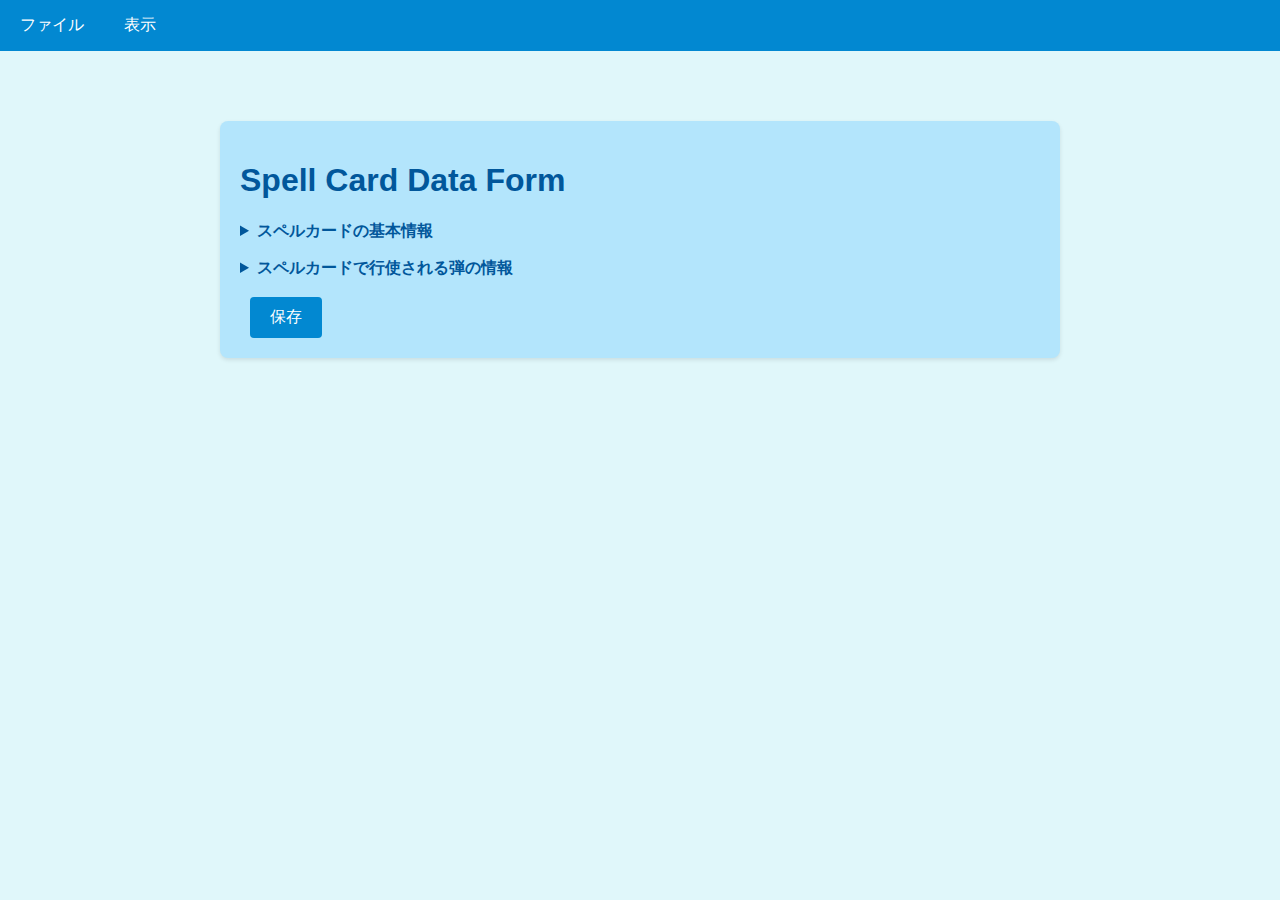
==== index.html @ f1e0aaa2 "フォルダ構成を変更" ====
<!DOCTYPE html>
<html lang="ja">

<head>
    <meta charset="UTF-8">
    <meta name="viewport" content="width=device-width, initial-scale=1.0">
    <title>Spell Card Data Form</title>
    <link rel="stylesheet" href="style.css">
    <script src="./js/script.js"></script>
    <script src="./js/output.js"></script>
    <script src="./js/input.js"></script>
</head>

<body>
    <div class="menu-bar">
        <ul>
            <li class="menu-item" id="fileMenu">ファイル
                <ul class="submenu">
                    <li>
                        <div id="reload">新規作成 (Ctrl + R)</div>
                    </li>
                    <li>
                        <div id="openJson" accesskey="o">JSONファイルを開く (Ctrl + O)</div>
                    </li>
                    <hr>
                    <li>
                        <div id="openHpp" accesskey="m">ModelID.hpp を開く (Ctrl + M)</div>
                    </li>
                    <li>
                        <div id="deleteHpp">読込済 Model ID 情報を削除</div>
                    </li>
                    <hr>
                    <li>
                        <div id="save" accesskey="s">保存 (Ctrl + S)</div>
                    </li>
                </ul>
            </li>
            <li class="menu-item" id="viewMenu">表示
                <ul class="submenu">
                    <li>
                        <div id="showModelIDsMenu">読込済 Model IDを表示</div>
                    </li>
                </ul>
            </li>
        </ul>
    </div>
    <input type="file" id="loadJson" accept=".json">
    <input type="file" id="loadHpp" accept=".hpp">
    <div class="container">
        <h1>Spell Card Data Form</h1>
        <form id="spellCardForm">
            <details>
                <summary>
                    <b>スペルカードの基本情報</b>
                </summary>
                <table>
                    <tr>
                        <td><label for="name">スペルカード名</label></td>
                        <td><input type="text" id="name" name="name" placeholder="ミシカルリング"></td>
                    </tr>
                    <tr>
                        <td><label for="englishName">スペルカード名 (英名)</label></td>
                        <td><input type="text" id="englishName" name="englishName" placeholder="Mythical Ring"></td>
                    </tr>
                    <tr>
                        <td><label for="modelID">3D モデル ID</label></td>
                        <td>
                            <select id="modelID" name="modelID">
                                <option>ModelID.hpp を読み込んでください</option>
                            </select>
                        </td>
                    </tr>
                    <tr>
                        <td><label for="spellCardType">スペルカードの種類</label></td>
                        <td>
                            <select id="spellCardType" name="spellCardType">
                                <optgroup label="タイプ依存種"></optgroup>
                                <option value="0">[ NS ] ノーマルショット</option>
                                <option value="1">[ CS ] チャージショット</option>
                                <option value="2">[ SP ] 通常スペルカード</option>
                                <option value="3">[ CSP ] チャージスペルカード</option>
                                <optgroup></optgroup>
                                <optgroup label="共通種"></optgroup>
                                <option value="4">[ EX ] エクストラスペルカード</option>
                                <optgroup></optgroup>
                                <optgroup label="共通種 (テンション依存)"></optgroup>
                                <option value="5">[ HT ] ハイテンションスペルカード</option>
                                <option value="6">[ CT ] クライマックススペルカード</option>
                                <option value="7">[ CF ] クライマックススペルカード フィナーレ</option>
                            </select>
                        </td>
                    </tr>
                    <tr>
                        <td><label for="movementType">スペルタイプ</label></td>
                        <td>
                            <select id="movementType" name="movementType">
                                <option value="type1">Type 1</option>
                                <option value="type2">Type 2</option>
                                <option value="type3">Type 3</option>
                            </select>
                        </td>
                    </tr>
                    <tr>
                        <td><label for="chargeTime">チャージ時間</label></td>
                        <td><input type="number" id="chargeTime" name="chargeTime" step="0.1" placeholder="チャージ時間なし: 0"
                                value="0">
                        </td>
                    </tr>
                    <tr>
                        <td><label for="reloadTime">リロード時間</label></td>
                        <td><input type="number" id="reloadTime" name="reloadTime" step="0.1" value="0"></td>
                    </tr>
                    <tr>
                        <td><label for="maxAmmo">最大弾数</label></td>
                        <td><input type="number" id="maxAmmo" name="maxAmmo" value="1" min="1" max="99"></td>
                    </tr>
                    <tr>
                        <td><label for="isTargeting">相手を向いた状態で行使するかどうか</label></td>
                        <td class="checkbox-label">
                            <label>
                                <input type="checkbox" id="isTargeting" name="isTargeting">
                                <span id="isTargetingText">false</span>
                            </label>
                        </td>
                    </tr>
                    <tr>
                        <td><label for="initialPosition">初期位置</label></td>
                        <td>
                            <div class="xyz-input">
                                <input type="number" id="initialPositionX" name="initialPositionX" placeholder="X"
                                    value="0">
                                <input type="number" id="initialPositionY" name="initialPositionY" placeholder="Y"
                                    value="0">
                                <input type="number" id="initialPositionZ" name="initialPositionZ" placeholder="Z"
                                    value="0">
                            </div>
                        </td>
                    </tr>
                    <tr>
                        <td><label for="burstCount">一度に発射する弾数</label></td>
                        <td><input type="number" id="burstCount" name="burstCount" min="1" max="100" value="1"></td>
                    </tr>
                    <tr>
                        <td><label for="initialVelocity">初期移動ベクトル</label></td>
                        <td id="initialVelocityContainer">
                            <div class="xyz-input">
                                [&nbsp;1&nbsp;]&nbsp;
                                <input type="number" id="initialVelocityX0" name="initialVelocityX0" placeholder="X"
                                    value="0">
                                <input type="number" id="initialVelocityY0" name="initialVelocityY0" placeholder="Y"
                                    value="0">
                                <input type="number" id="initialVelocityZ0" name="initialVelocityZ0" placeholder="Z"
                                    value="0">
                            </div>
                        </td>
                    </tr>
                    <tr>
                        <td><label for="castTime">詠唱時間</label></td>
                        <td><input type="number" id="castTime" name="castTime" step="0.1" value="0" min="0"></td>
                    </tr>
                    <tr>
                        <td><label for="waitForReturn">弾の戻りを待機するかどうか</label></td>
                        <td class="checkbox-label">
                            <label>
                                <input type="checkbox" id="waitForReturn" name="waitForReturn">
                                <span id="waitForReturnText">false</span>
                            </label>
                        </td>
                    </tr>
                    <tr>
                        <td><label for="travelDistance">プレイヤー自身の移動距離</label></td>
                        <td><input type="number" id="travelDistance" name="travelDistance" step="0.1"
                                placeholder="現世斬とかみたいな攻撃時の移動距離" value="0" min="0"></td>
                    </tr>
                    <tr>
                        <td><label for="isTeleporting">瞬間移動するかどうか</label></td>
                        <td class="checkbox-label">
                            <label>
                                <input type="checkbox" id="isTeleporting" name="isTeleporting">
                                <span id="isTeleportingText">false</span>
                            </label>
                        </td>
                    </tr>
                    <tr>
                        <td><label for="cooldownTime">クールタイム</label></td>
                        <td><input type="number" id="cooldownTime" name="cooldownTime" step="0.1" min="0" value="0">
                        </td>
                    </tr>
                    <tr>
                        <td><label for="animationName">再生アニメーション名</label></td>
                        <td><input type="text" id="animationName" name="animationName" placeholder="アニメーション名"
                                value="none">
                        </td>
                    </tr>
                </table>
            </details>

            <details>
                <summary>
                    <b>スペルカードで行使される弾の情報</b>
                </summary>

                <details open>
                    <summary>
                        <b>移動関連</b>
                    </summary>

                    <table>
                        <tr>
                            <td><label for="power">威力</label></td>
                            <td><input type="number" id="power" name="power" placeholder="火力" value="0" min="0"></td>
                        </tr>
                        <tr>
                            <td><label for="acceleration">加速度</label></td>
                            <td><input type="number" id="acceleration" name="acceleration" step="0.1" min="0" value="0">
                            </td>
                        </tr>
                        <tr>
                            <td><label for="maxSpeed">最大移動速度</label></td>
                            <td><input type="number" id="maxSpeed" name="maxSpeed" step="0.1" min="0" value="0"></td>
                        </tr>
                        <tr>
                            <td><label for="maxRange">最大移動距離 (射程距離)</label></td>
                            <td><input type="number" id="maxRange" name="maxRange" step="0.1" min="0" value="0"></td>
                        </tr>
                    </table>
                </details>

                <details open>
                    <summary>
                        <b>弾の強度関連</b>
                    </summary>

                    <table>
                        <tr>
                            <td><label for="strength">弾の強度</label></td>
                            <td><input type="number" id="strength" name="strength" step="0.1" min="1" value="1"></td>
                        </tr>
                        <tr>
                            <td><label for="strengthReduction">弾の強度削り値</label></td>
                            <td><input type="number" id="strengthReduction" name="strengthReduction" step="0.1" min="0"
                                    value="0"></td>
                        </tr>
                    </table>
                </details>

                <details open>
                    <summary>
                        <b>当たり判定関連</b>
                    </summary>

                    <table>
                        <tr>
                            <td><label for="radius">当たり判定の半径</label></td>
                            <td><input type="number" id="radius" name="radius" step="0.1" value="0" min="0"></td>
                        </tr>
                        <tr>
                            <td><label for="expansion">当たり判定の膨張値</label></td>
                            <td><input type="number" id="expansion" name="expansion" step="0.1" value="0" min="0"
                                    placeholder="ミシャグジ様とか"></td>
                        </tr>
                    </table>
                </details>

                <details open>
                    <summary>
                        <b>未分類</b>
                    </summary>

                    <table>
                        <tr>
                            <td><label for="activeDuration">有効時間</label></td>
                            <td><input type="number" id="activeDuration" name="activeDuration" step="0.1" min="1"
                                    value="1">
                            </td>
                        </tr>
                        <tr>
                            <td><label for="initialSpawnDelay">初期生成時 移動待機時間</label></td>
                            <td><input type="number" id="initialSpawnDelay" name="initialSpawnDelay" step="0.1"
                                    value="0" min="0"></td>
                        </tr>
                        <tr>
                            <td><label for="isProjectileKnockback">弾同士の押し戻しがあるかどうか</label></td>
                            <td class="checkbox-label">
                                <label>
                                    <input type="checkbox" id="isProjectileKnockback" name="isProjectileKnockback">
                                    <span id="isProjectileKnockbackText">false</span>
                                </label>
                            </td>
                        </tr>
                        <tr>
                            <td><label for="opponentStaggerLevel">相手の怯み度</label></td>
                            <td>
                                <select id="opponentStaggerLevel" name="opponentStaggerLevel" class="browser-default">
                                    <option value="none">怯み無し</option>
                                    <option value="low">低</option>
                                    <option value="medium">中</option>
                                    <option value="high">高</option>
                                </select>
                            </td>
                        </tr>

                    </table>
                </details>

                <hr>

                <details open>
                    <summary>
                        <b>追尾判定位置関連</b>
                    </summary>

                    <table>
                        <tr>
                            <td><label for="distanceRatio">追尾判定位置 (距離による割合)</label></td>
                            <td><input type="number" id="distanceRatio" name="distanceRatio" step="0.01" min="0" max="1"
                                    value="0.2" placeholder="0: キャラと同位置 / 1: ターゲットと同位置"></td>
                        </tr>
                        <tr>
                            <td><label for="maxDistance">追尾判定位置 (上限距離)</label></td>
                            <td><input type="number" id="maxDistance" name="maxDistance" step="0.1" placeholder="進んだ距離"
                                    min="1" value="1"></td>
                        </tr>
                        <tr>
                            <td><label for="attempts">追尾判定回数</label></td>
                            <td><input type="number" id="attempts" name="attempts" min="1" value="1"></td>
                        </tr>
                        <tr>
                            <td><label for="pauseDuration">追尾判定時一時停止時間</label></td>
                            <td><input type="number" id="pauseDuration" name="pauseDuration" step="0.1" value="0"
                                    min="0">
                            </td>
                        </tr>
                        <tr>
                            <td><label for="pauseEffectiveAttempts">追尾判定時一時停止有効回数</label></td>
                            <td><input type="number" id="pauseEffectiveAttempts" name="pauseEffectiveAttempts" min="0"
                                    value="0"></td>
                        </tr>
                    </table>
                </details>
            </details>
            <br>
            <button type="submit" class="btn waves-effect waves-light" id="Submit">保存</button>
        </form>
    </div>
    <script>
        document.addEventListener('DOMContentLoaded', function () {
            const checkboxes = document.querySelectorAll('input[type="checkbox"]');
            checkboxes.forEach(checkbox => {
                const span = checkbox.nextElementSibling;
                checkbox.addEventListener('change', function () {
                    span.textContent = checkbox.checked ? 'true' : 'false';
                });
            });
        });
    </script>
</body>

</html>
---- style.css ----
* {
    user-select: none;
}

body {
    font-family: 'メイリオ', 'Consolas', sans-serif;
    background-color: #e0f7fa;
    /* lightblue系の背景色 */
    color: #01579b;
    /* 濃い青色 */
    margin: 0;
    padding: 0;
}

details {
    margin-top: 1rem;
    cursor: pointer;
}

.menu-bar {
    background-color: #0288d1;
    /* lightblue系のメニュー背景色 */
    color: white;
    padding: 10px;
    position: fixed;
    top: 0;
    width: 100%;
    z-index: 1000;
}

.menu-bar ul {
    list-style: none;
    margin: 0;
    padding: 0;
    display: flex;
}

.menu-bar .menu-item {
    position: relative;
    margin-right: 20px;
    cursor: pointer;
    padding: 5px 10px;
}

.menu-bar .menu-item:hover {
    background-color: #03a9f4;
    /* lightblue系のホバー色 */
}

.menu-bar .submenu {
    display: none;
    position: absolute;
    background-color: #0288d1;
    /* lightblue系のサブメニュー背景色 */
    list-style: none;
    padding: 10px;
    margin: 0;
    top: 37.5px;
    left: 0;
    border-radius: 4px;
    white-space: nowrap;
    /* Prevent line breaks */
}

.menu-bar .submenu li {
    margin-bottom: 10px;
}

.menu-bar .submenu li div {
    color: white;
    text-decoration: none;
    padding: 5px 10px;
    border-radius: 4px;
}

.menu-bar .submenu li div:hover {
    background-color: #03a9f4;
    /* lightblue系のホバー色 */
}

.container {
    max-width: 800px;
    margin: 100px auto 50px;
    /* Adjusted margin to account for fixed menu */
    padding: 20px;
    background-color: #b3e5fc;
    /* lightblue系のコンテナ背景色 */
    box-shadow: 0 2px 4px rgba(0, 0, 0, 0.1);
    border-radius: 8px;
}

h1,
h2 {
    color: #01579b;
    /* 濃い青色 */
}

table {
    width: 100%;
    border-collapse: collapse;
    margin-bottom: 20px;
    border: 1px solid #0288d1;
}

th,
td {
    padding: 12px;
    text-align: left;
    border-bottom: 1px solid #0288d1;
    /* lightblue系のボーダー色 */
    height: 10vh;
}

label {
    font-weight: bold;
    display: block;
    margin-bottom: 5px;
    color: #01579b;
    /* 濃い青色 */
}

input[type="text"],
input[type="number"],
select,
option {
    width: calc(100% - 24px);
    padding: 10px;
    margin-bottom: 10px;
    border: 1px solid #0288d1;
    /* lightblue系のボーダー色 */
    border-radius: 4px;
    box-sizing: border-box;
    background-color: #e1f5fe;
    /* lightblue系の入力背景色 */
    color: #01579b;
    /* 濃い青色 */
}

input[type="checkbox"] {
    margin-right: 10px;
}

.checkbox-label {
    display: flex;
    align-items: center;
}

.checkbox-label span {
    margin-left: 10px;
    color: #01579b;
    /* 濃い青色 */
}

button {
    background-color: #0288d1;
    /* lightblue系のボタン背景色 */
    color: white;
    padding: 10px 20px;
    border: none;
    border-radius: 4px;
    cursor: pointer;
    font-size: 16px;
    margin-left: 10px;
}

button:hover {
    background-color: #03a9f4;
    /* lightblue系のホバー色 */
}

.file-input {
    margin-top: 10px;
    display: flex;
    align-items: center;
}

.file-input label {
    margin-right: 10px;
}

.custom-file-input {
    position: relative;
    overflow: hidden;
    display: inline-block;
}

.custom-file-input input[type="file"] {
    display: none;
}

.custom-file-input button {
    display: inline-block;
    padding: 10px 20px;
    background-color: #0288d1;
    /* lightblue系のボタン背景色 */
    color: white;
    border-radius: 4px;
    cursor: pointer;
    font-size: 16px;
    margin-left: 10px;
}

.custom-file-input button:hover {
    background-color: #03a9f4;
    /* lightblue系のホバー色 */
}

.file-input-table {
    width: 100%;
    margin-bottom: 20px;
}

.file-input-table td {
    padding: 10px;
    vertical-align: middle;
}

.file-input-table label {
    width: 200px;
}

.file-input-table .custom-file-input,
.file-input-table button {
    vertical-align: middle;
}

.form-sections {
    display: flex;
    flex-direction: column;
}

@media (min-width: 1200px) {
    .form-sections {
        flex-direction: row;
        justify-content: space-between;
    }

    #spellCardForm,
    #bulletInfoForm {
        width: 100%;
    }
}

.xyz-input {
    display: flex;
    gap: 10px;
}

.xyz-input input {
    width: calc(33.33% - 6.67px);
}
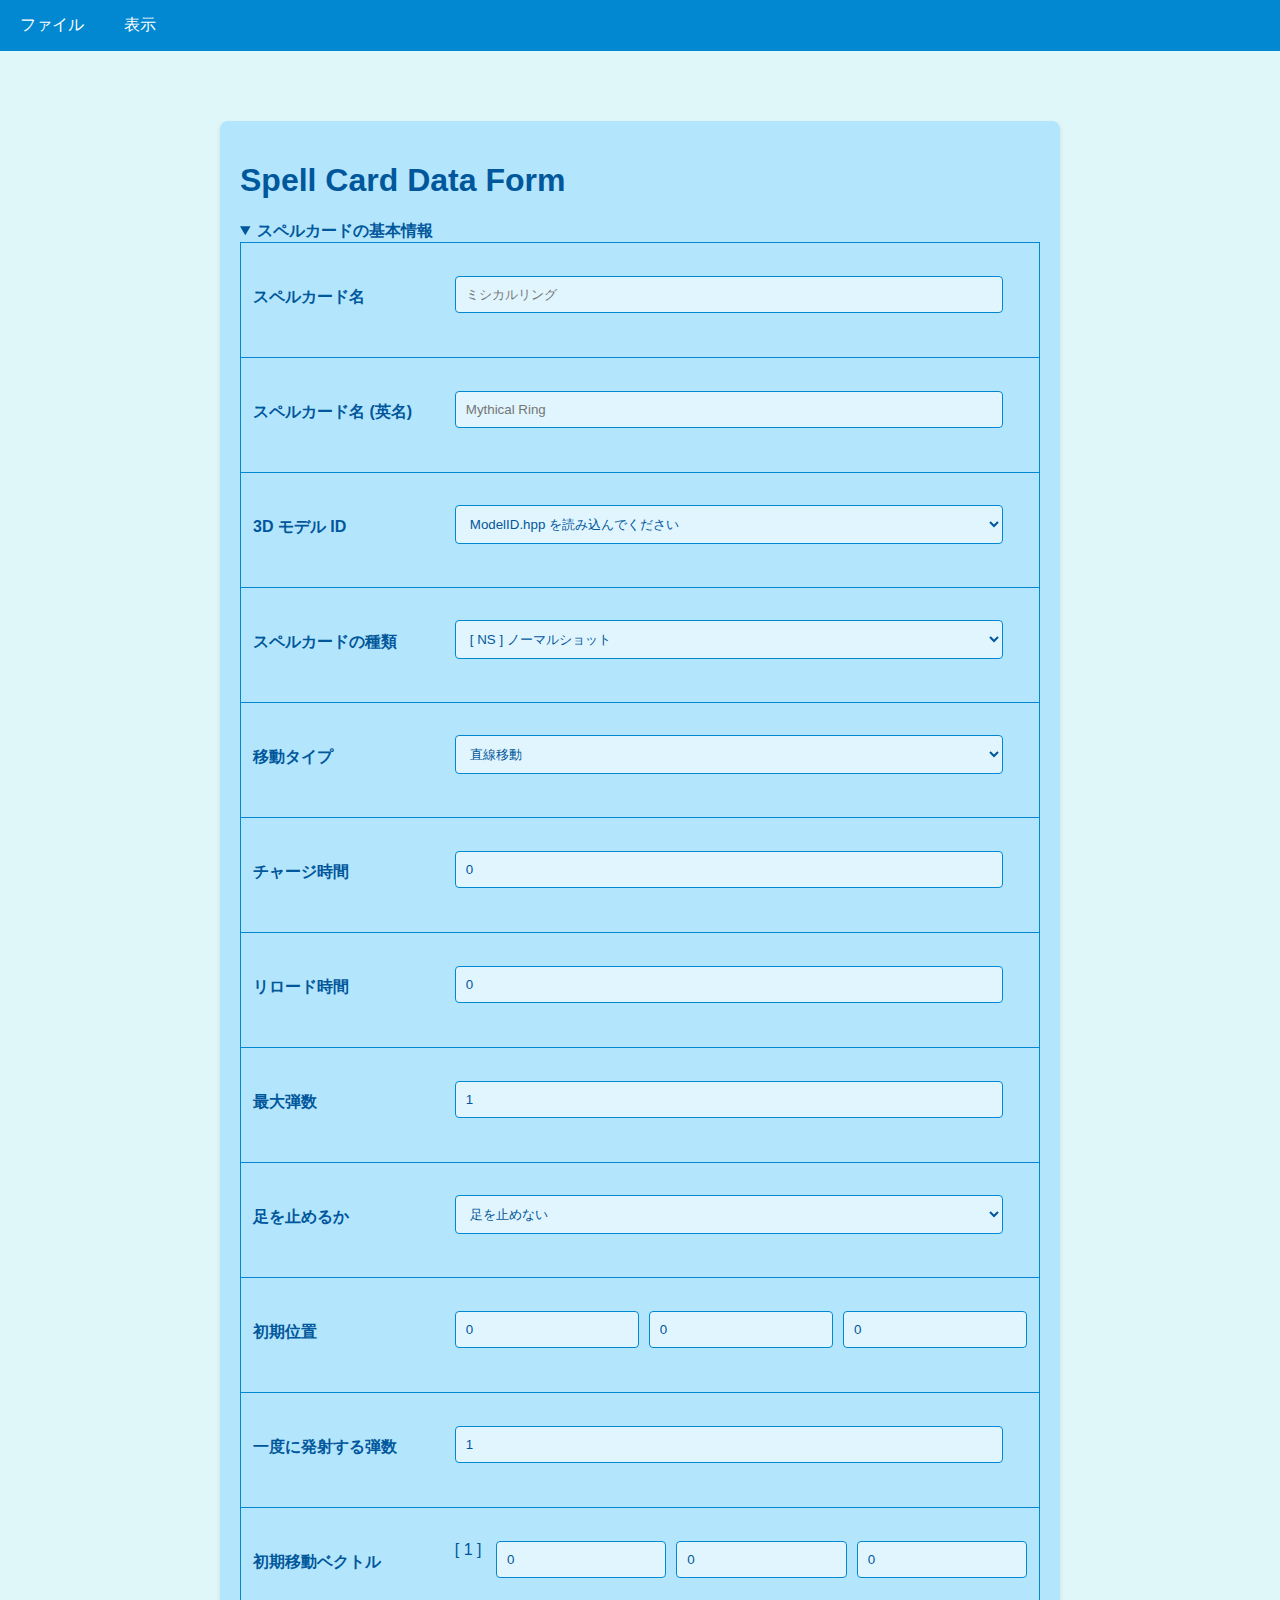
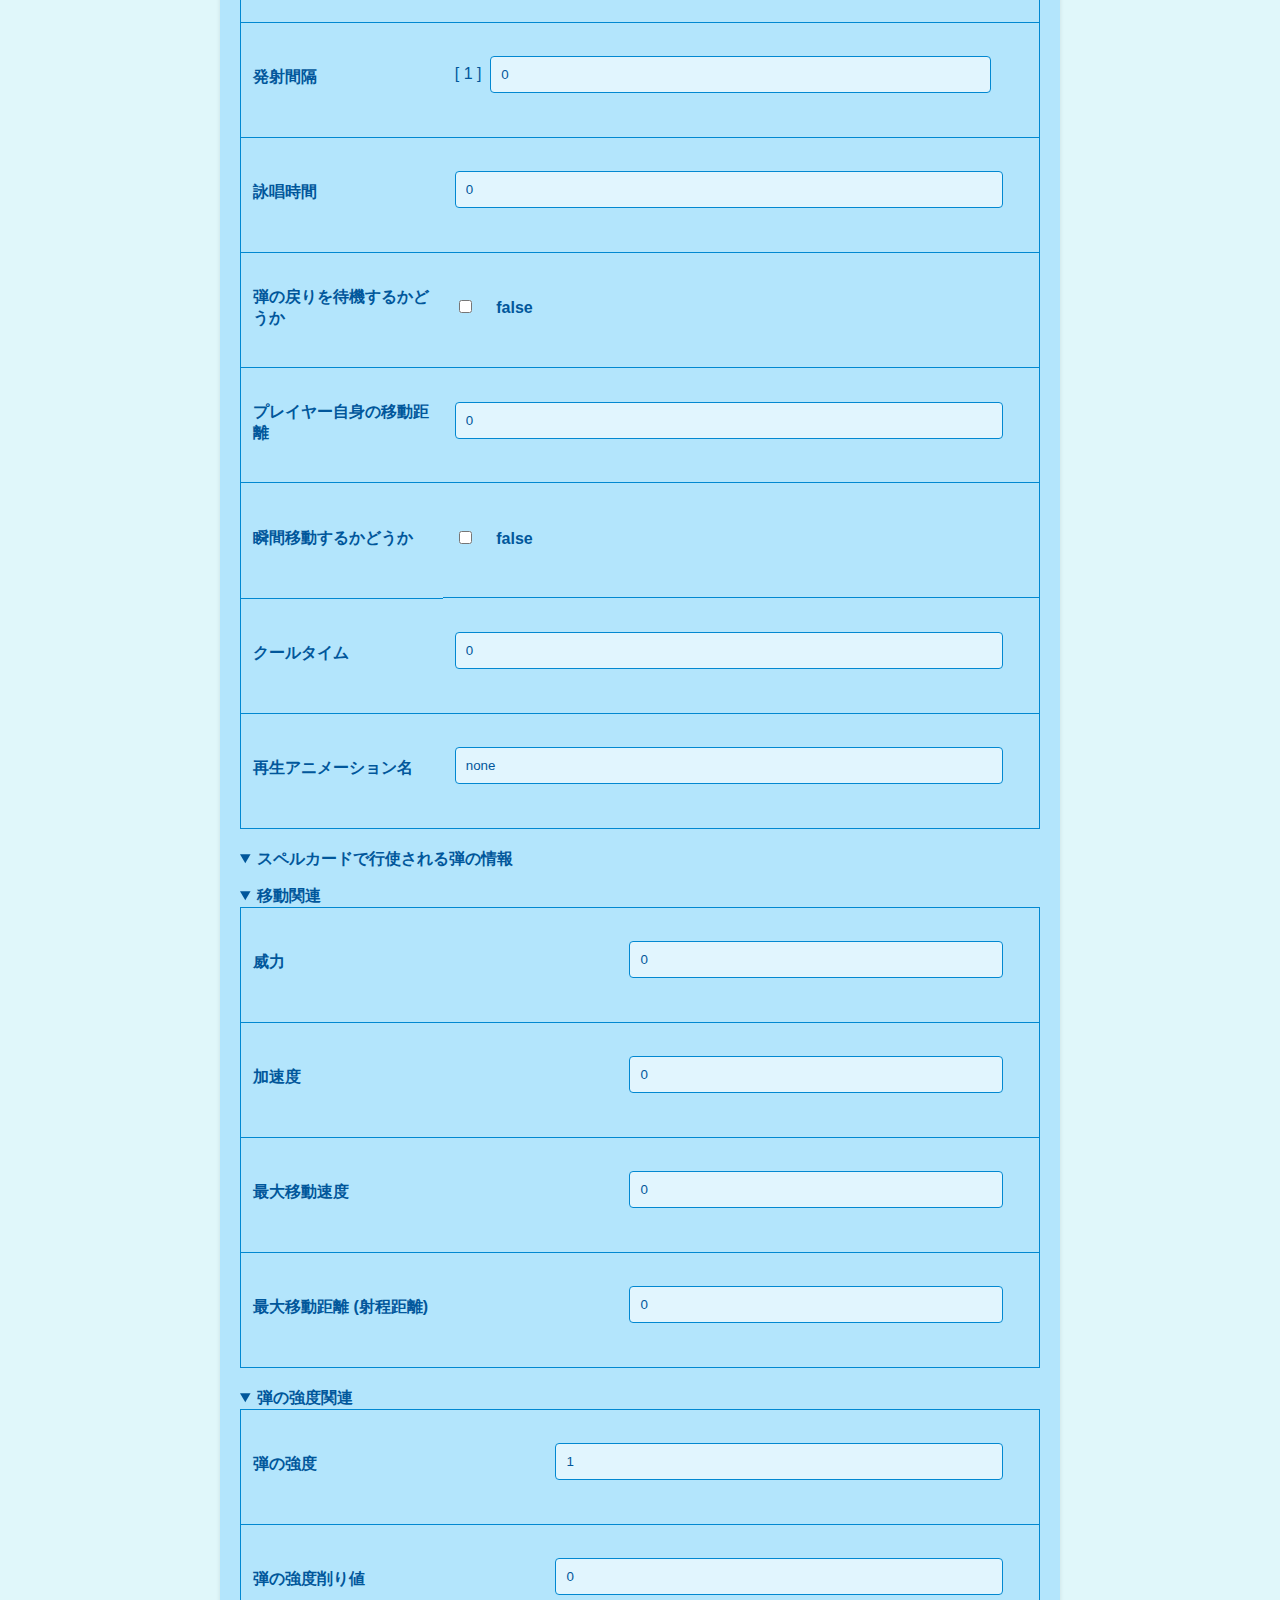
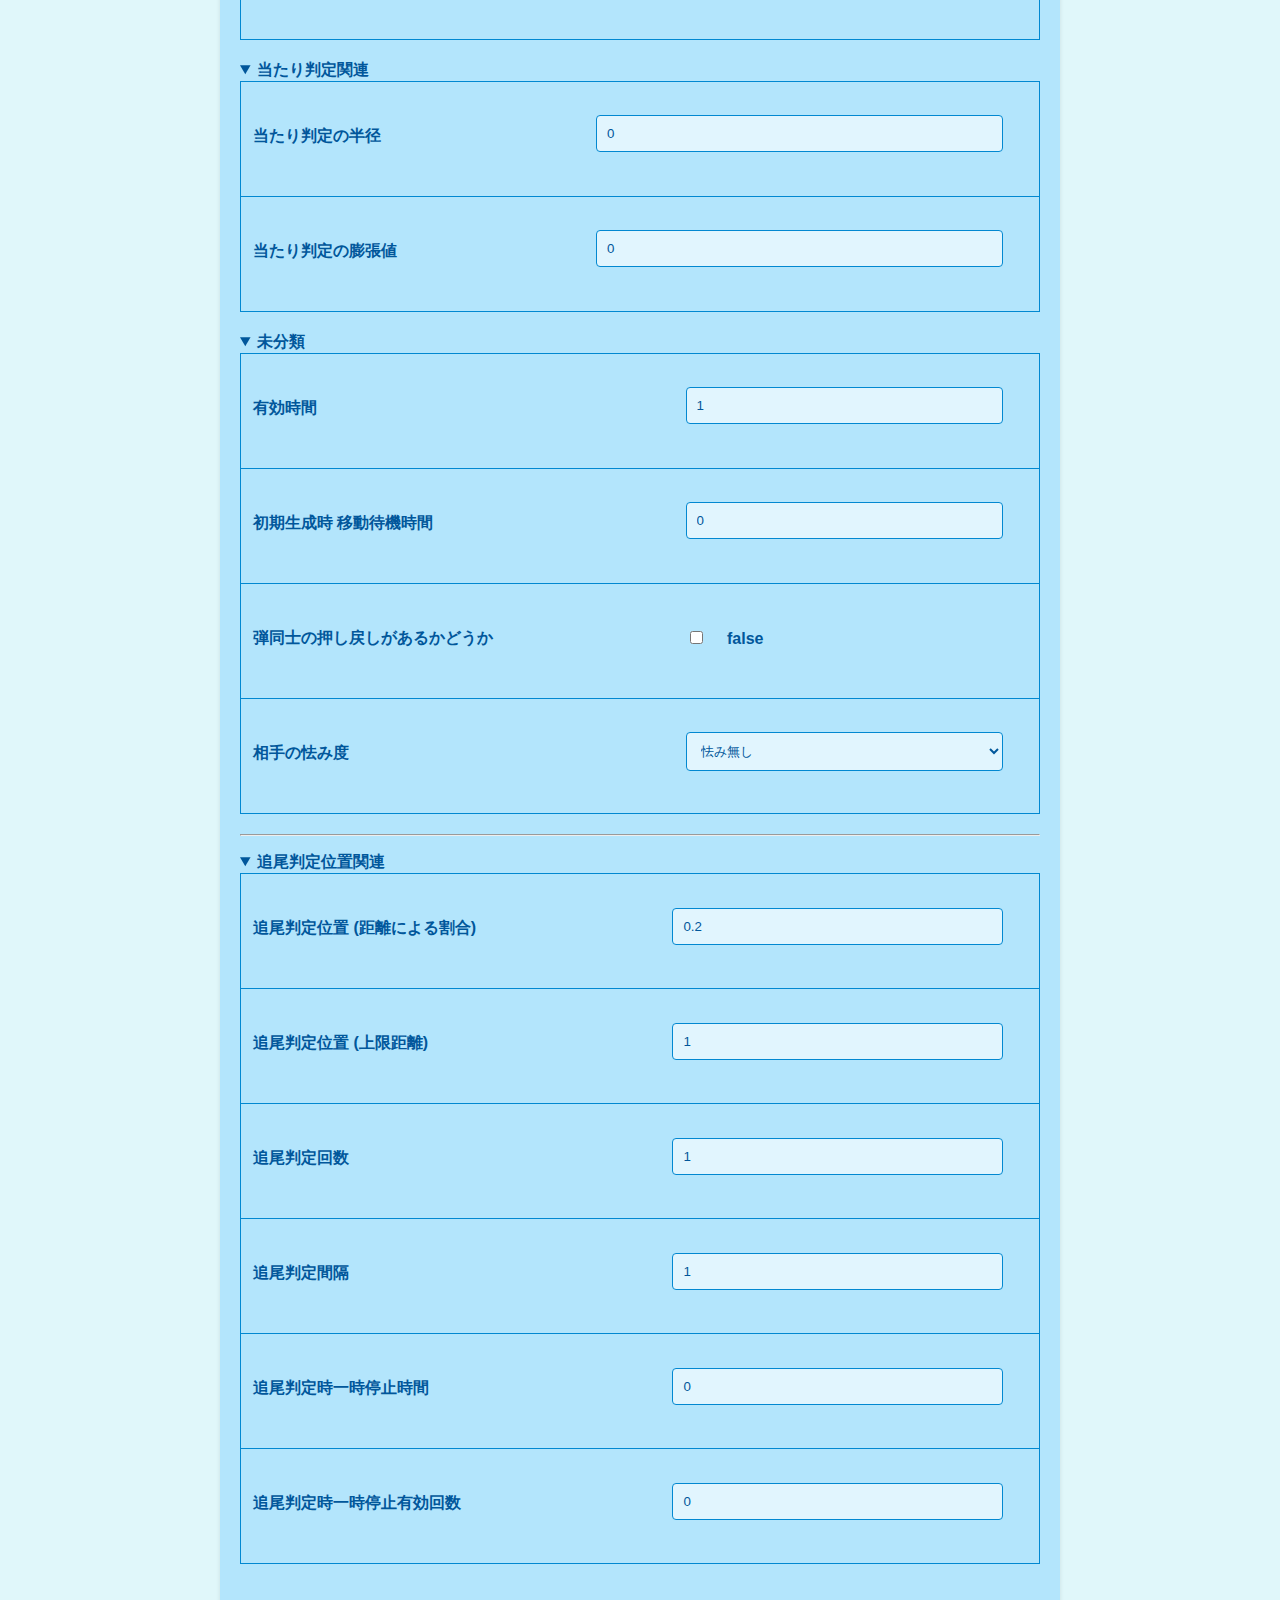
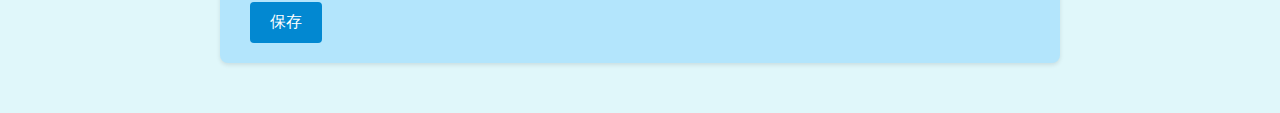
==== commit 8b172ef8: "出力データに不備があったので修正" ====
--- a/index.html
+++ b/index.html
@@ -49,7 +49,7 @@
     <div class="container">
         <h1>Spell Card Data Form</h1>
         <form id="spellCardForm">
-            <details>
+            <details open>
                 <summary>
                     <b>スペルカードの基本情報</b>
                 </summary>
@@ -91,48 +91,52 @@
                         </td>
                     </tr>
                     <tr>
-                        <td><label for="movementType">スペルタイプ</label></td>
+                        <td><label for="movementType">移動タイプ</label></td>
                         <td>
                             <select id="movementType" name="movementType">
-                                <option value="type1">Type 1</option>
-                                <option value="type2">Type 2</option>
-                                <option value="type3">Type 3</option>
+                                <option value="0">直線移動</option>
+                                <option value="1">ブーメラン移動</option>
+                                <option value="2">子弾幕作成 (神徳等)</option>
+                                <option value="3">ターゲット包囲 (弾幕結界等)</option>
+                                <option value="4">ターゲット周回 (遠隔等)</option>
+                                <option value="5">マニュアル移動 (絡繰等)</option>
                             </select>
                         </td>
                     </tr>
                     <tr>
                         <td><label for="chargeTime">チャージ時間</label></td>
-                        <td><input type="number" id="chargeTime" name="chargeTime" step="0.1" placeholder="チャージ時間なし: 0"
+                        <td><input type="number" id="chargeTime" name="chargeTime" step="0.01" placeholder="チャージ時間なし: 0"
                                 value="0">
                         </td>
                     </tr>
                     <tr>
                         <td><label for="reloadTime">リロード時間</label></td>
-                        <td><input type="number" id="reloadTime" name="reloadTime" step="0.1" value="0"></td>
+                        <td><input type="number" id="reloadTime" name="reloadTime" step="0.01" value="0"></td>
                     </tr>
                     <tr>
                         <td><label for="maxAmmo">最大弾数</label></td>
                         <td><input type="number" id="maxAmmo" name="maxAmmo" value="1" min="1" max="99"></td>
                     </tr>
                     <tr>
-                        <td><label for="isTargeting">相手を向いた状態で行使するかどうか</label></td>
-                        <td class="checkbox-label">
-                            <label>
-                                <input type="checkbox" id="isTargeting" name="isTargeting">
-                                <span id="isTargetingText">false</span>
-                            </label>
+                        <td><label for="stopMovement">足を止めるか</label></td>
+                        <td>
+                            <select id="stopMovement" name="stopMovement">
+                                <option value="0">足を止めない</option>
+                                <option value="1">常時足を止める</option>
+                                <option value="2">後ろを向いている時だけ足を止める</option>
+                            </select>
                         </td>
                     </tr>
                     <tr>
                         <td><label for="initialPosition">初期位置</label></td>
                         <td>
                             <div class="xyz-input">
-                                <input type="number" id="initialPositionX" name="initialPositionX" placeholder="X"
-                                    value="0">
-                                <input type="number" id="initialPositionY" name="initialPositionY" placeholder="Y"
-                                    value="0">
-                                <input type="number" id="initialPositionZ" name="initialPositionZ" placeholder="Z"
-                                    value="0">
+                                <input type="number" id="initialPositionX" class="initialPosition"
+                                    name="initialPositionX" placeholder="X" value="0">
+                                <input type="number" id="initialPositionY" class="initialPosition"
+                                    name="initialPositionY" placeholder="Y" value="0">
+                                <input type="number" id="initialPositionZ" class="initialPosition"
+                                    name="initialPositionZ" placeholder="Z" value="0">
                             </div>
                         </td>
                     </tr>
@@ -145,18 +149,28 @@
                         <td id="initialVelocityContainer">
                             <div class="xyz-input">
                                 [&nbsp;1&nbsp;]&nbsp;
-                                <input type="number" id="initialVelocityX0" name="initialVelocityX0" placeholder="X"
-                                    value="0">
-                                <input type="number" id="initialVelocityY0" name="initialVelocityY0" placeholder="Y"
-                                    value="0">
-                                <input type="number" id="initialVelocityZ0" name="initialVelocityZ0" placeholder="Z"
-                                    value="0">
+                                <input type="number" id="initialVelocityX0" class="initialVelocity"
+                                    name="initialVelocityX0" placeholder="X" value="0">
+                                <input type="number" id="initialVelocityY0" class="initialVelocity"
+                                    name="initialVelocityY0" placeholder="Y" value="0">
+                                <input type="number" id="initialVelocityZ0" class="initialVelocity"
+                                    name="initialVelocityZ0" placeholder="Z" value="0">
                             </div>
                         </td>
                     </tr>
                     <tr>
+                        <td><label for="burstInterval">発射間隔</label></td>
+                        <td id="burstIntervalContainer">
+                            <div class="intervalInputDiv">
+                                <span>[&nbsp;1&nbsp;]&nbsp;</span>
+                                <input type="number" id="burstInterval0" class="burstInterval" name="burstInterval0"
+                                    class="burstInterval" placeholder="発射間隔" value="0">
+                            </div>
+                        </td>
+                    </tr>
+                    <tr>
                         <td><label for="castTime">詠唱時間</label></td>
-                        <td><input type="number" id="castTime" name="castTime" step="0.1" value="0" min="0"></td>
+                        <td><input type="number" id="castTime" name="castTime" step="0.01" value="0" min="0"></td>
                     </tr>
                     <tr>
                         <td><label for="waitForReturn">弾の戻りを待機するかどうか</label></td>
@@ -169,7 +183,7 @@
                     </tr>
                     <tr>
                         <td><label for="travelDistance">プレイヤー自身の移動距離</label></td>
-                        <td><input type="number" id="travelDistance" name="travelDistance" step="0.1"
+                        <td><input type="number" id="travelDistance" name="travelDistance" step="0.01"
                                 placeholder="現世斬とかみたいな攻撃時の移動距離" value="0" min="0"></td>
                     </tr>
                     <tr>
@@ -183,7 +197,7 @@
                     </tr>
                     <tr>
                         <td><label for="cooldownTime">クールタイム</label></td>
-                        <td><input type="number" id="cooldownTime" name="cooldownTime" step="0.1" min="0" value="0">
+                        <td><input type="number" id="cooldownTime" name="cooldownTime" step="0.01" min="0" value="0">
                         </td>
                     </tr>
                     <tr>
@@ -195,7 +209,7 @@
                 </table>
             </details>
 
-            <details>
+            <details open>
                 <summary>
                     <b>スペルカードで行使される弾の情報</b>
                 </summary>
@@ -212,16 +226,17 @@
                         </tr>
                         <tr>
                             <td><label for="acceleration">加速度</label></td>
-                            <td><input type="number" id="acceleration" name="acceleration" step="0.1" min="0" value="0">
+                            <td><input type="number" id="acceleration" name="acceleration" step="0.01" min="0"
+                                    value="0">
                             </td>
                         </tr>
                         <tr>
                             <td><label for="maxSpeed">最大移動速度</label></td>
-                            <td><input type="number" id="maxSpeed" name="maxSpeed" step="0.1" min="0" value="0"></td>
+                            <td><input type="number" id="maxSpeed" name="maxSpeed" step="0.01" min="0" value="0"></td>
                         </tr>
                         <tr>
                             <td><label for="maxRange">最大移動距離 (射程距離)</label></td>
-                            <td><input type="number" id="maxRange" name="maxRange" step="0.1" min="0" value="0"></td>
+                            <td><input type="number" id="maxRange" name="maxRange" step="0.01" min="0" value="0"></td>
                         </tr>
                     </table>
                 </details>
@@ -234,11 +249,11 @@
                     <table>
                         <tr>
                             <td><label for="strength">弾の強度</label></td>
-                            <td><input type="number" id="strength" name="strength" step="0.1" min="1" value="1"></td>
+                            <td><input type="number" id="strength" name="strength" step="0.01" min="1" value="1"></td>
                         </tr>
                         <tr>
                             <td><label for="strengthReduction">弾の強度削り値</label></td>
-                            <td><input type="number" id="strengthReduction" name="strengthReduction" step="0.1" min="0"
+                            <td><input type="number" id="strengthReduction" name="strengthReduction" step="0.01" min="0"
                                     value="0"></td>
                         </tr>
                     </table>
@@ -252,11 +267,11 @@
                     <table>
                         <tr>
                             <td><label for="radius">当たり判定の半径</label></td>
-                            <td><input type="number" id="radius" name="radius" step="0.1" value="0" min="0"></td>
+                            <td><input type="number" id="radius" name="radius" step="0.01" value="0" min="0"></td>
                         </tr>
                         <tr>
                             <td><label for="expansion">当たり判定の膨張値</label></td>
-                            <td><input type="number" id="expansion" name="expansion" step="0.1" value="0" min="0"
+                            <td><input type="number" id="expansion" name="expansion" step="0.01" value="0" min="0"
                                     placeholder="ミシャグジ様とか"></td>
                         </tr>
                     </table>
@@ -270,13 +285,13 @@
                     <table>
                         <tr>
                             <td><label for="activeDuration">有効時間</label></td>
-                            <td><input type="number" id="activeDuration" name="activeDuration" step="0.1" min="1"
+                            <td><input type="number" id="activeDuration" name="activeDuration" step="0.01" min="1"
                                     value="1">
                             </td>
                         </tr>
                         <tr>
                             <td><label for="initialSpawnDelay">初期生成時 移動待機時間</label></td>
-                            <td><input type="number" id="initialSpawnDelay" name="initialSpawnDelay" step="0.1"
+                            <td><input type="number" id="initialSpawnDelay" name="initialSpawnDelay" step="0.01"
                                     value="0" min="0"></td>
                         </tr>
                         <tr>
@@ -292,10 +307,10 @@
                             <td><label for="opponentStaggerLevel">相手の怯み度</label></td>
                             <td>
                                 <select id="opponentStaggerLevel" name="opponentStaggerLevel" class="browser-default">
-                                    <option value="none">怯み無し</option>
-                                    <option value="low">低</option>
-                                    <option value="medium">中</option>
-                                    <option value="high">高</option>
+                                    <option value="0">怯み無し</option>
+                                    <option value="1">低</option>
+                                    <option value="2">中</option>
+                                    <option value="3">高</option>
                                 </select>
                             </td>
                         </tr>
@@ -318,7 +333,7 @@
                         </tr>
                         <tr>
                             <td><label for="maxDistance">追尾判定位置 (上限距離)</label></td>
-                            <td><input type="number" id="maxDistance" name="maxDistance" step="0.1" placeholder="進んだ距離"
+                            <td><input type="number" id="maxDistance" name="maxDistance" step="0.01" placeholder="進んだ距離"
                                     min="1" value="1"></td>
                         </tr>
                         <tr>
@@ -326,8 +341,13 @@
                             <td><input type="number" id="attempts" name="attempts" min="1" value="1"></td>
                         </tr>
                         <tr>
+                            <td><label for="attemptsInterval">追尾判定間隔</label></td>
+                            <td><input type="number" id="attemptsInterval" name="attemptsInterval" min="1" value="1">
+                            </td>
+                        </tr>
+                        <tr>
                             <td><label for="pauseDuration">追尾判定時一時停止時間</label></td>
-                            <td><input type="number" id="pauseDuration" name="pauseDuration" step="0.1" value="0"
+                            <td><input type="number" id="pauseDuration" name="pauseDuration" step="0.01" value="0"
                                     min="0">
                             </td>
                         </tr>
--- a/style.css
+++ b/style.css
@@ -248,4 +248,8 @@
 
 .xyz-input input {
     width: calc(33.33% - 6.67px);
+}
+
+.intervalInputDiv .burstInterval {
+    width: 87.5%;
 }